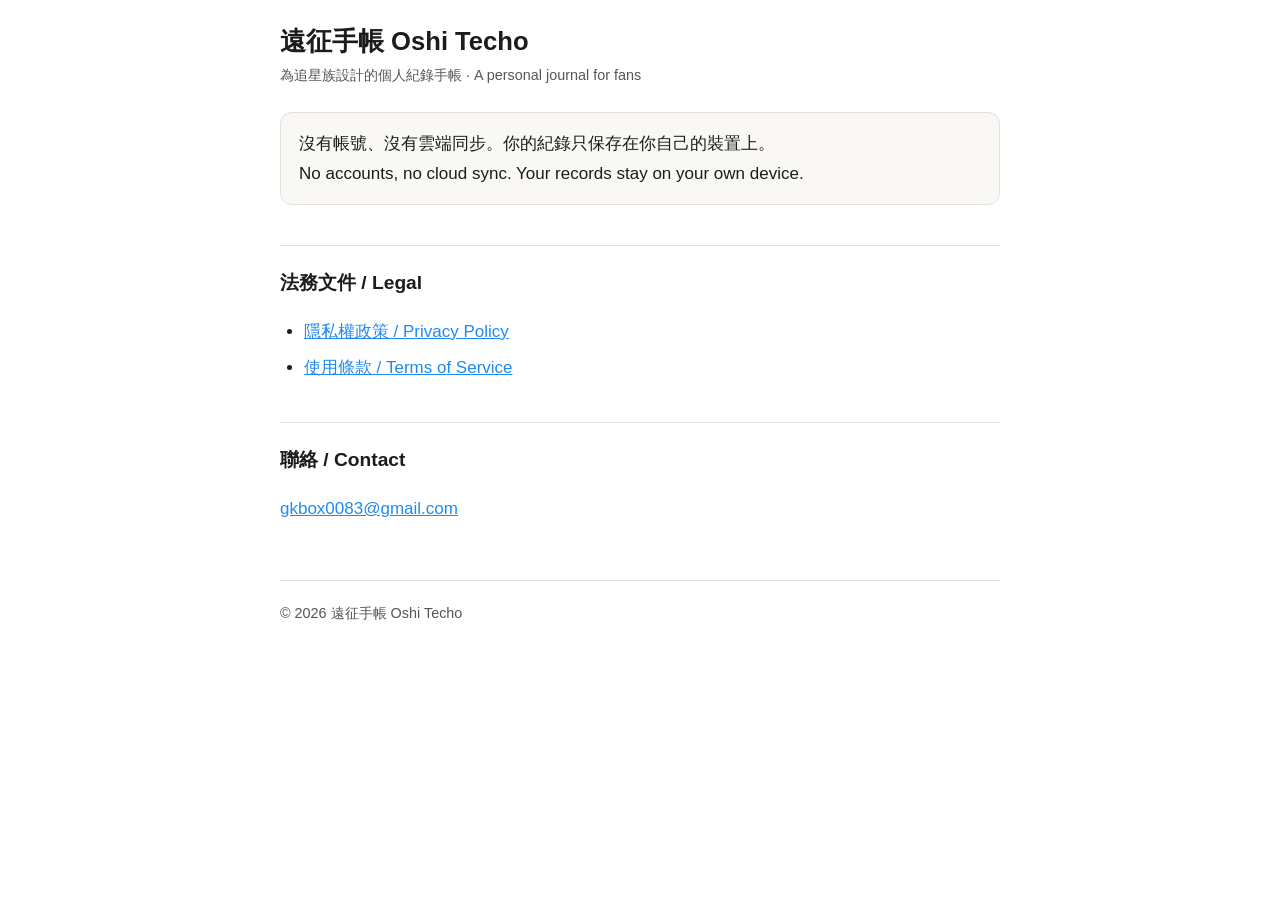
==== index.html @ f39a6113 "Add privacy policy and terms of service Static pages for the Oshi Techo iOS app, published via GitHu" ====
<!doctype html>
<html lang="zh-Hant">
<head>
<meta charset="utf-8">
<meta name="viewport" content="width=device-width, initial-scale=1">
<title>遠征手帳 Oshi Techo</title>
<link rel="stylesheet" href="style.css">
</head>
<body>
<main>

<h1>遠征手帳 Oshi Techo</h1>
<p class="meta">為追星族設計的個人紀錄手帳 · A personal journal for fans</p>

<div class="lead">
<p>沒有帳號、沒有雲端同步。你的紀錄只保存在你自己的裝置上。</p>
<p>No accounts, no cloud sync. Your records stay on your own device.</p>
</div>

<h2>法務文件 / Legal</h2>
<ul>
  <li><a href="privacy.html">隱私權政策 / Privacy Policy</a></li>
  <li><a href="terms.html">使用條款 / Terms of Service</a></li>
</ul>

<h2>聯絡 / Contact</h2>
<p><a href="mailto:gkbox0083@gmail.com">gkbox0083@gmail.com</a></p>

<footer>
© 2026 遠征手帳 Oshi Techo
</footer>

</main>
</body>
</html>
---- style.css ----
/* 遠征手帳 法務文件共用樣式 — 自含、無外部依賴、支援深色模式 */
:root {
  --bg: #ffffff;
  --text: #1c1c1e;
  --text-secondary: #55555a;
  --border: #e3e0da;
  --accent: #208aef;
  --card: #faf8f4;
}
@media (prefers-color-scheme: dark) {
  :root {
    --bg: #242625;
    --text: #f2f1ee;
    --text-secondary: #a8a6a1;
    --border: #3a3c3b;
    --accent: #63a9f2;
    --card: #2d2f2e;
  }
}
* { box-sizing: border-box; }
body {
  margin: 0;
  padding: 24px 20px 64px;
  background: var(--bg);
  color: var(--text);
  font-family: -apple-system, BlinkMacSystemFont, "Segoe UI", "Noto Sans TC", "Hiragino Sans", sans-serif;
  line-height: 1.75;
  font-size: 17px;
  -webkit-text-size-adjust: 100%;
}
main { max-width: 720px; margin: 0 auto; }
h1 { font-size: 1.6rem; line-height: 1.35; margin: 0 0 4px; }
h2 {
  font-size: 1.2rem;
  margin: 40px 0 12px;
  padding-top: 20px;
  border-top: 1px solid var(--border);
}
h3 { font-size: 1rem; margin: 24px 0 8px; }
p, li { color: var(--text); }
ul { padding-left: 1.4em; }
li { margin: 6px 0; }
a { color: var(--accent); }
code {
  background: var(--card);
  padding: 2px 6px;
  border-radius: 4px;
  font-size: 0.9em;
}
.meta { color: var(--text-secondary); font-size: 0.9rem; margin: 0 0 8px; }
.lead {
  background: var(--card);
  border: 1px solid var(--border);
  border-radius: 12px;
  padding: 16px 18px;
  margin: 24px 0;
}
.lead p { margin: 0; }
.lang-nav { margin: 20px 0 0; font-size: 0.95rem; }
.lang-nav a { margin-right: 16px; }
hr.lang-split {
  border: 0;
  border-top: 2px solid var(--border);
  margin: 64px 0 40px;
}
table {
  width: 100%;
  border-collapse: collapse;
  margin: 16px 0;
  font-size: 0.95rem;
}
th, td {
  border: 1px solid var(--border);
  padding: 8px 10px;
  text-align: left;
  vertical-align: top;
}
th { background: var(--card); }
.table-wrap { overflow-x: auto; }
footer {
  margin-top: 56px;
  padding-top: 20px;
  border-top: 1px solid var(--border);
  color: var(--text-secondary);
  font-size: 0.9rem;
}
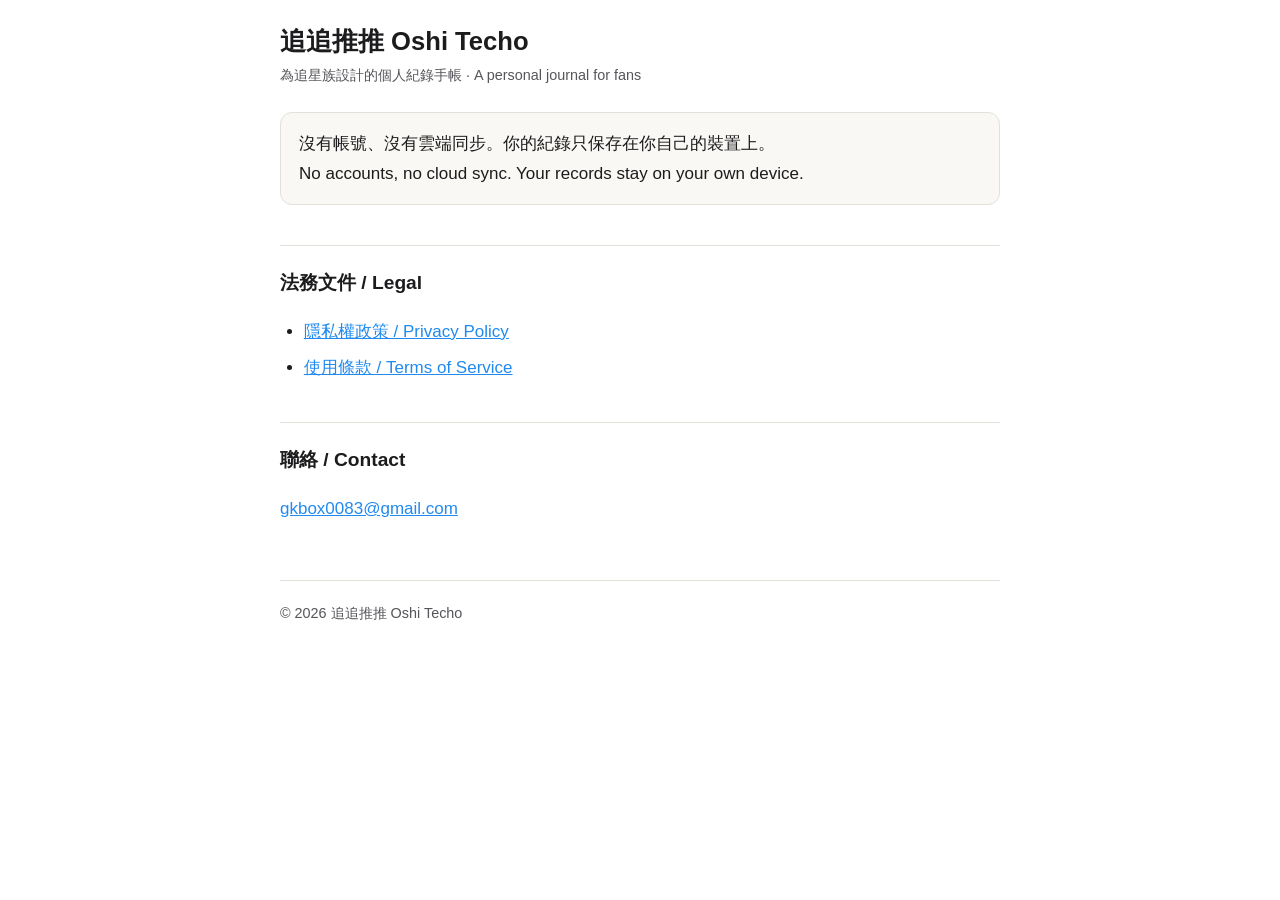
==== commit fada22d6: "App 更名：遠征手帳 → 追追推推；音樂功能用詞改繁中（セトリ音源 → 歌單音源）" ====
--- a/index.html
+++ b/index.html
@@ -3,13 +3,13 @@
 <head>
 <meta charset="utf-8">
 <meta name="viewport" content="width=device-width, initial-scale=1">
-<title>遠征手帳 Oshi Techo</title>
+<title>追追推推 Oshi Techo</title>
 <link rel="stylesheet" href="style.css">
 </head>
 <body>
 <main>
 
-<h1>遠征手帳 Oshi Techo</h1>
+<h1>追追推推 Oshi Techo</h1>
 <p class="meta">為追星族設計的個人紀錄手帳 · A personal journal for fans</p>
 
 <div class="lead">
@@ -27,7 +27,7 @@
 <p><a href="mailto:gkbox0083@gmail.com">gkbox0083@gmail.com</a></p>
 
 <footer>
-© 2026 遠征手帳 Oshi Techo
+© 2026 追追推推 Oshi Techo
 </footer>
 
 </main>
